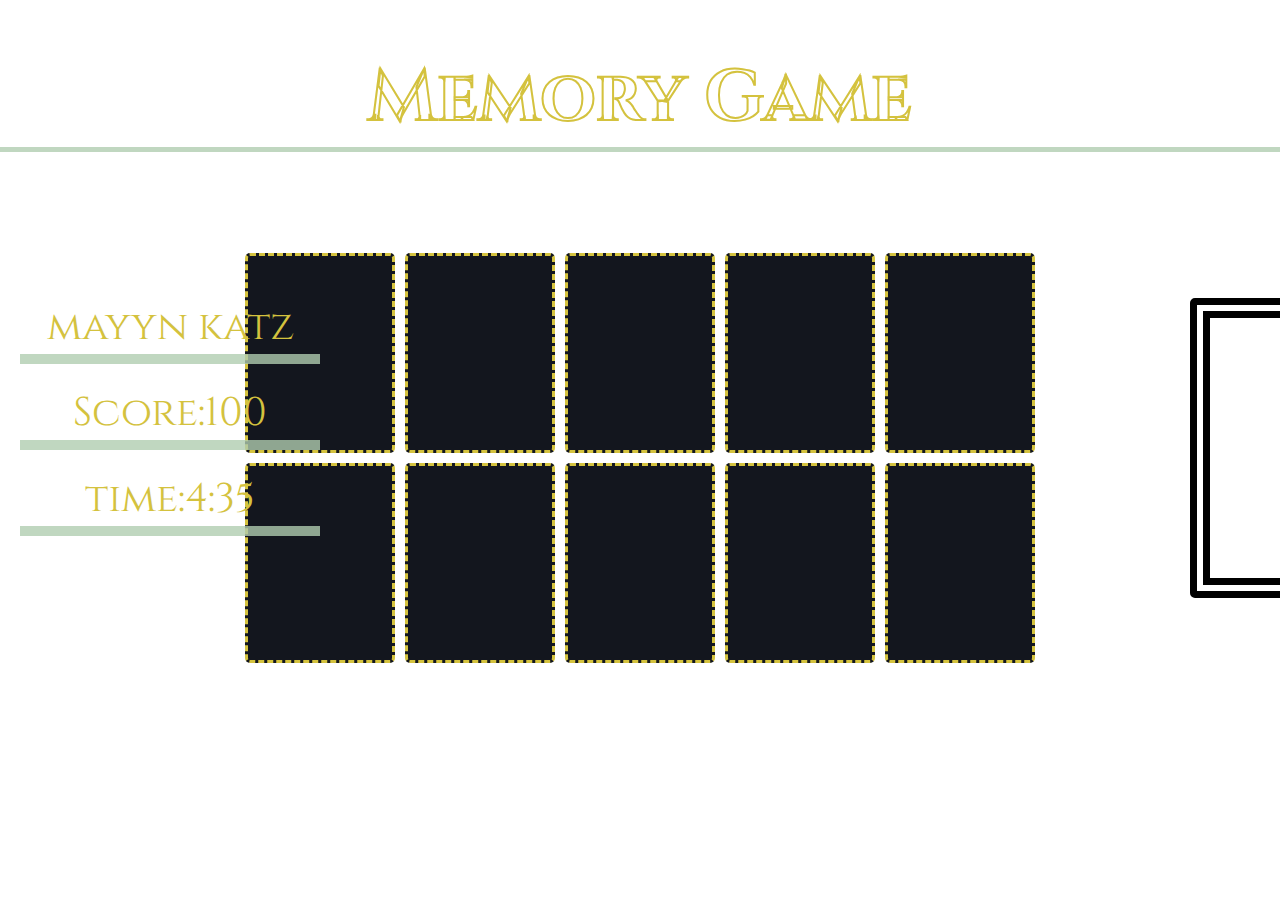
==== project-memory-game/index.html @ a741954e "חגיח" ====
<!DOCTYPE html>
<html lang="en">
  <head>
    <meta charset="UTF-8" />
    <meta name="viewport" content="width=device-width, initial-scale=1.0" />
    <title>Memory Game</title>
    <link rel="stylesheet" href="style.css" />
  </head>
  <body>
    <div class="title">
      <h1 class="hder">Memory Game</h1>
    </div>
    <hr class="hr" />
    <br />
    <br />
    <br />
    <div class="container" id="bord">
      <!-- <div class="card">
        <img class="img" src="/img/2.jpg" alt="" />
      </div>

      <div class="card">
        <img class="img" src="/img/2.jpg" alt="" />
      </div>

      <div class="card">
        <img class="img" src="/img/2.jpg" alt="" />
      </div>

      <div class="card">
        <img class="img" src="/img/2.jpg" alt="" />
      </div>

      <div class="card">
        <img class="img" src="/img/2.jpg" alt="" />
      </div> -->

      <div class="spacer"></div>
      <div class="row">
        <!-- <div class="card">
          <img class="img" src="/img/2.jpg" alt="" />
        </div>

        <div class="card">
          <img class="img" src="/img/2.jpg" alt="" />
        </div>

        <div class="card">
          <img class="img" src="/img/2.jpg" alt="" />
        </div>

        <div class="card">
          <img class="img" src="/img/2.jpg" alt="" />
        </div>

        <div class="card">
          <img class="img" src="/img/2.jpg" alt="" />
        </div> -->
      </div>
    </div>
    <div class="makegamer">
      <div class="gamer">
        <p class="ps">mayyn katz</p>
        <hr class="hr" />
        <br />
        <p class="ps">Score:100</p>
        <hr class="hr" />
        <br />
        <p class="ps">time:4:35</p>
        <hr class="hr" />
      </div>
    </div>
    <div class="imgf">
      <div class="imgc">
        <img src="/img/monky.jpeg" alt="" />
      </div>
    </div>

    <script src="app1.js"></script>
  </body>
</html>
---- project-memory-game/style.css ----
@import url("https://fonts.googleapis.com/css2?family=Cinzel:wght@500&family=Poppins:ital,wght@0,100;0,200;0,300;0,400;0,500;0,600;1,100;1,200;1,300;1,400;1,500&display=swap");

* {
  padding: 0;
  margin: 0;
  box-sizing: border-box;
}
html {
  font-family: "Cinzel", serif;
}
.hr {
  height: 10px;
  border-width: 0;
  background-color: #b0cdb0ca;
}
.title {
  text-align: center;
  margin-top: 50px;
  font-size: 36px;
}

.hder {
  color: #ff5733;
  color: transparent;
  -webkit-text-stroke: 2px #d4c23e;
  animation: animate 10s ease-in-out infinite;
  overflow: hidden; /* Ensure that content outside the clip-path is hidden */
}

@keyframes animate {
  0%,
  100% {
    clip-path: polygon(
      0% 0%,
      /* Top-left */ 100% 0%,
      /* Top-right */ 100% 52%,
      /* Bottom-right */ 60% 52% /* Bottom-left */
    );
  }

  50% {
    clip-path: polygon(
      50% 0%,
      /* Top-center */ 100% 0%,
      /* Top-right */ 100% 100%,
      /* Bottom-right */ 0% 100% /* Bottom-left */
    );
  }
}

body {
  width: 100vw;
  height: 100vh;
  direction: ltr;
  display: flex;
  flex-direction: column;
  background-image: url(https://wallpaperaccess.com/full/165694.jpg);
  background-size: cover;
  background-position: center;
  background-repeat: no-repeat;
}

.card {
  animation: color-change 6s linear infinite;
  border: 3px dashed#d4c23e;

  width: 150px;
  height: 200px;
  background-color: #13161e;
  border-radius: 5px;
  margin: 5px;
  display: flex;
  justify-content: center;
  align-items: center;
}
@keyframes color-change {
  0%,
  100% {
    border-color: #7b405f;
  }

  25% {
    border-color: #8b4513;
  }

  50% {
    border-color: #496779;
  }

  75% {
    border-color: #36243e;
  }
}

.card img {
  max-width: 100%;
  max-height: 100%;
  object-fit: contain;
}

.container {
  display: flex;
  justify-content: center;
  align-items: center;
  flex-wrap: wrap;
  padding: 30px;
}
.spacer {
  height: 50px;
}

.row {
  display: flex;
  justify-content: center;
}
.makegamer {
  position: absolute;
  width: 400px;
  height: 400px;
}
.gamer {
  margin-left: 20px;
  margin-top: 300px;
  text-align: center;
  width: 300px;
  height: 300px;
  border: 10px #967ba1;
  border-radius: 7px;
}

.ps {
  color: #d4c23e;
  font-size: 40px;
}
.imgf {
  width: 400px;
  height: 400px;
}
.imgc {
  width: 300px;
  height: 300px;
  animation: color-change 6s linear infinite;
  border: 20px double;
  border-radius: 5px;
  margin: 40px 1190px;
  margin-top: -400px;
}

@keyframes color-change {
  0%,
  100% {
    border-color: #605a22;
  }

  25% {
    border-color: #8b4513;
  }

  50% {
    border-color: #496779;
  }

  75% {
    border-color: #36243e;
  }
}
.imgc img {
  max-width: 100%;
  max-height: 100%;
  object-fit: contain;
}

.clicked {
  border: 20px double #ff5733;
  border-radius: 5px;
}
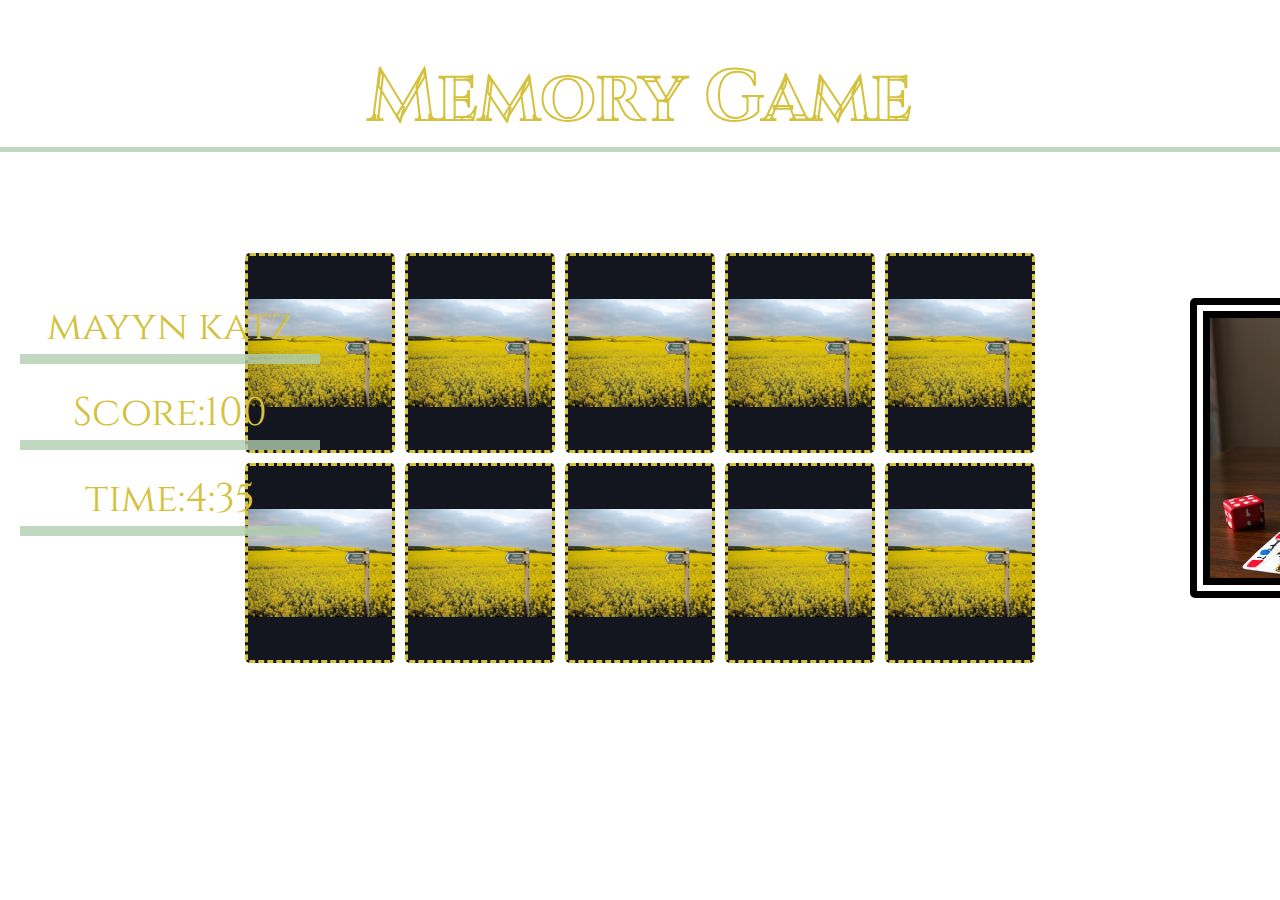
==== commit 33f81e2a: "fixbacr" ====
--- a/project-memory-game/index.html
+++ b/project-memory-game/index.html
@@ -72,7 +72,7 @@
     </div>
     <div class="imgf">
       <div class="imgc">
-        <img src="/img/monky.jpeg" alt="" />
+        <img src="/project-memory-game/img/monky.jpeg" alt="" />
       </div>
     </div>
 
